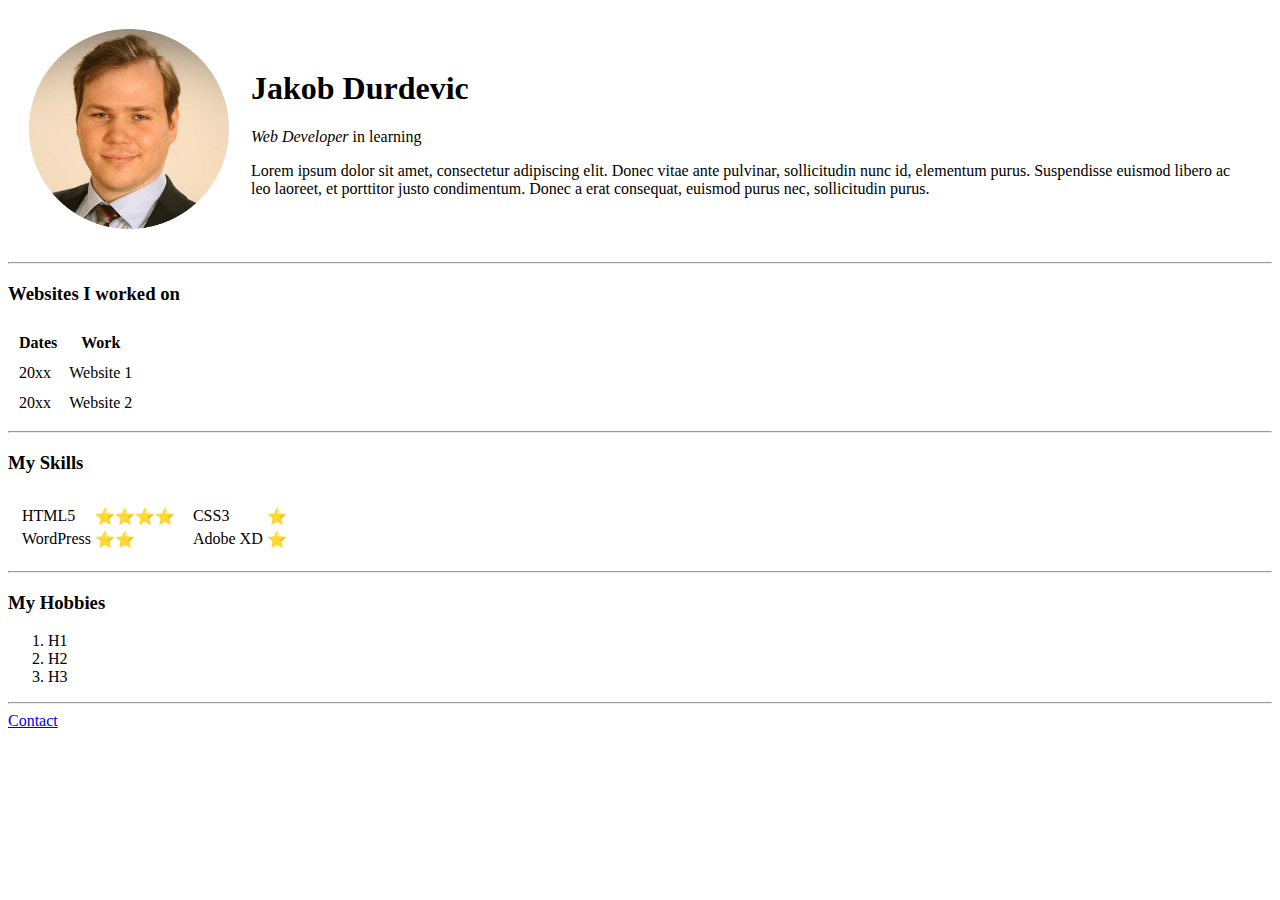
==== index.html @ 3eddbe73 "Initial upload" ====
<!DOCTYPE html>
<html lang="en" dir="ltr">

  <head>
    <meta charset="utf-8">
    <title>Jakob's Personal Site</title>
  </head>

  <body>
    <table cellspacing=20>
      <tr>
        <td><img src="Images\jakob profile picture.png" alt="jakob profile picture"></td>
        <td>
          <h1>Jakob Durdevic</h1>
          <p><em>Web Developer</em> in learning</p>
          <p>Lorem ipsum dolor sit amet, consectetur adipiscing elit. Donec vitae ante
            pulvinar, sollicitudin nunc id, elementum purus. Suspendisse euismod
            libero ac leo laoreet, et porttitor justo condimentum. Donec a erat
            consequat, euismod purus nec, sollicitudin purus.</p>
        </td>
      </tr>
    </table>

    <hr>

    <h3>Websites I worked on</h3>

    <table cellspacing=10>
      <thead>
        <tr>
          <th>Dates</th>
          <th>Work</th>
        </tr>
      </thead>
      <tr>
        <td>20xx</td>
        <td>Website 1</td>
      </tr>
      <tr>
        <td>20xx</td>
        <td>Website 2</td>
      </tr>
    </table>

    <hr>

    <h3>My Skills</h3>

    <table cellspacing=10>
      <tr>
        <td>
          <table>
            <tr>
              <td>HTML5</td>
              <td>⭐⭐⭐⭐</td>
            </tr>
            <tr>
              <td>WordPress</td>
              <td>⭐⭐</td>
            </tr>
          </table>
        </td>
        <td>
          <table>
            <tr>
              <td>CSS3</td>
              <td>⭐</td>
            </tr>
            <tr>
              <td>Adobe XD</td>
              <td>⭐</td>
            </tr>
          </table>
        </td>
      </tr>
    </table>

    <hr>

    <h3>My Hobbies</h3>

    <ol>
      <li>H1</li>
      <li>H2</li>
      <li>H3</li>
    </ol>

    <hr>

    <a href="contact.html">Contact</a>

  </body>

</html>
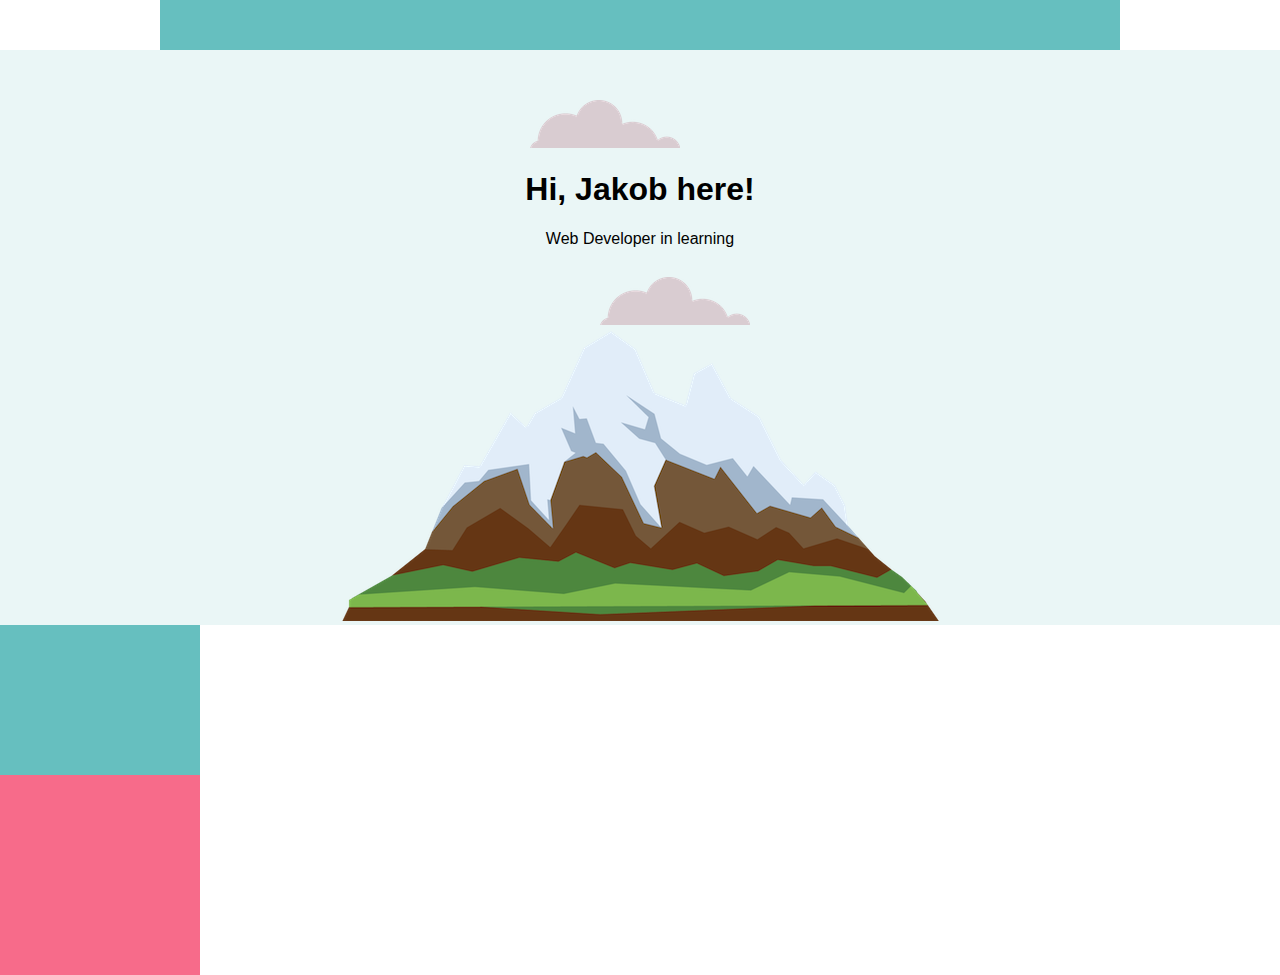
==== commit a15506ef: "Update and added CSS" ====
--- a/index.html
+++ b/index.html
@@ -1,94 +1,27 @@
 <!DOCTYPE html>
 <html lang="en" dir="ltr">
-
   <head>
     <meta charset="utf-8">
-    <title>Jakob's Personal Site</title>
+    <title>Jakob Durdevic</title>
+    <link rel="stylesheet" href="css/styles.css">
+    <link rel="icon" href="favicon.ico">
   </head>
+  <body>
+    <div class="header">
 
-  <body>
-    <table cellspacing=20>
-      <tr>
-        <td><img src="Images\jakob profile picture.png" alt="jakob profile picture"></td>
-        <td>
-          <h1>Jakob Durdevic</h1>
-          <p><em>Web Developer</em> in learning</p>
-          <p>Lorem ipsum dolor sit amet, consectetur adipiscing elit. Donec vitae ante
-            pulvinar, sollicitudin nunc id, elementum purus. Suspendisse euismod
-            libero ac leo laoreet, et porttitor justo condimentum. Donec a erat
-            consequat, euismod purus nec, sollicitudin purus.</p>
-        </td>
-      </tr>
-    </table>
+    </div>
+    <div class="top-container">
+      <img class="cloud-one" src="images/cloud.png" alt="cloud-img">
+      <h1 class="my-name">Hi, Jakob here!</h1>
+      <p>Web Developer in learning</p>
+      <img class="cloud-two" src="images/cloud.png" alt="cloud-img">
+      <img src="images/mountain.png" alt="mountain-img">
+    </div>
+    <div class="middle-container">
 
-    <hr>
+    </div>
+    <div class="bottom-container">
 
-    <h3>Websites I worked on</h3>
-
-    <table cellspacing=10>
-      <thead>
-        <tr>
-          <th>Dates</th>
-          <th>Work</th>
-        </tr>
-      </thead>
-      <tr>
-        <td>20xx</td>
-        <td>Website 1</td>
-      </tr>
-      <tr>
-        <td>20xx</td>
-        <td>Website 2</td>
-      </tr>
-    </table>
-
-    <hr>
-
-    <h3>My Skills</h3>
-
-    <table cellspacing=10>
-      <tr>
-        <td>
-          <table>
-            <tr>
-              <td>HTML5</td>
-              <td>⭐⭐⭐⭐</td>
-            </tr>
-            <tr>
-              <td>WordPress</td>
-              <td>⭐⭐</td>
-            </tr>
-          </table>
-        </td>
-        <td>
-          <table>
-            <tr>
-              <td>CSS3</td>
-              <td>⭐</td>
-            </tr>
-            <tr>
-              <td>Adobe XD</td>
-              <td>⭐</td>
-            </tr>
-          </table>
-        </td>
-      </tr>
-    </table>
-
-    <hr>
-
-    <h3>My Hobbies</h3>
-
-    <ol>
-      <li>H1</li>
-      <li>H2</li>
-      <li>H3</li>
-    </ol>
-
-    <hr>
-
-    <a href="contact.html">Contact</a>
-
+    </div>
   </body>
-
 </html>
--- a/css/styles.css
+++ b/css/styles.css
@@ -0,0 +1,51 @@
+/*--------------------TAG SELECTION--------------------*/
+
+body {
+  margin : 0;
+  text-align: center;
+  font-family: sans-serif;
+}
+
+/*--------------------CLASS SELECTION--------------------*/
+
+.cloud-one {
+  position: absolute;
+  right: 600px;
+  top: 50px;
+}
+
+.cloud-two {
+  position: absolute;
+  left: 600px;
+  bottom: 300px;
+}
+
+.header {
+  background-color: #66bfbf;
+  height: 50px;
+  left: 50%;
+  top: 0;
+  transform: translateX(-50%);
+  position: fixed;
+  width: 75%;
+  z-index: 1;
+}
+
+.top-container {
+  background-color: #eaf6f6;
+  position: relative;
+  top: 50px;
+  padding-top: 100px;
+}
+
+.middle-container {
+  background-color: #66bfbf;
+  height: 200px;
+  width: 200px;
+}
+
+.bottom-container {
+  background-color: #f76b8a;
+  height: 200px;
+  width: 200px;
+}
